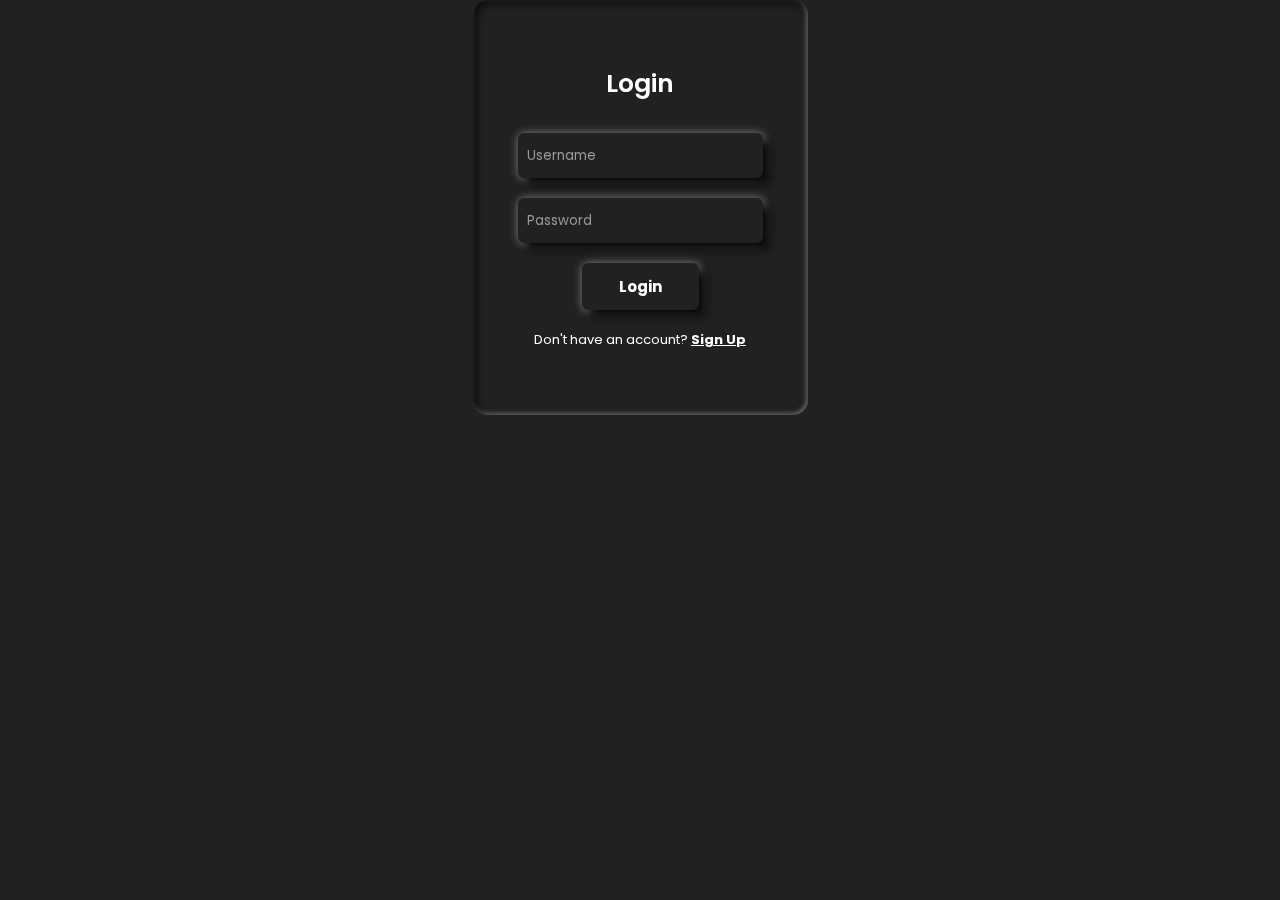
==== index.html @ 3ad21c8e "graphql beta" ====
<!DOCTYPE html>
<html lang="en">

<head>
    <meta charset="UTF-8">
    <link rel="stylesheet" href="css/main.css">
    <meta name="viewport" content="width=device-width, initial-scale=1.0">
    <script type="module" src="js/app.js" defer></script>
    <title>login - JWT</title>
</head>

<body>
    <main>
       
    </main>
</body>



</html>
---- css/main.css ----
@import url('https://fonts.googleapis.com/css2?family=Montserrat:ital,wght@0,100..900;1,100..900&display=swap');
@import url('https://fonts.googleapis.com/css2?family=Montserrat:ital,wght@0,100..900;1,100..900&family=Poppins:ital,wght@0,100;0,200;0,300;0,400;0,500;0,600;0,700;0,800;0,900;1,100;1,200;1,300;1,400;1,500;1,600;1,700;1,800;1,900&display=swap');
* {
    box-sizing: border-box;
    margin: 0;
    padding: 0;
    font-family: 'Poppins';
}

main {
    min-height: 100vh;
    background-color: #212121;
}

.container {
    display: flex;
    justify-content: center;
    align-items: center;
}

.form {
    display: flex;
    justify-content: center;
    align-items: center;
    transform-style: preserve-3d;
    transition: all 1s ease;
}

.form .form_front {
    display: flex;
    flex-direction: column;
    justify-content: center;
    align-items: center;
    gap: 20px;
    backface-visibility: hidden;
    padding: 65px 45px;
    border-radius: 15px;
    box-shadow: inset 2px 2px 10px rgba(0, 0, 0, 1),
        inset -1px -1px 5px rgba(255, 255, 255, 0.6);
}

.form .form_back {
    display: flex;
    flex-direction: column;
    justify-content: center;
    align-items: center;
    gap: 20px;
    position: absolute;
    backface-visibility: hidden;
    transform: rotateY(-180deg);
    padding: 65px 45px;
    border-radius: 15px;
    box-shadow: inset 2px 2px 10px rgba(0, 0, 0, 1),
        inset -1px -1px 5px rgba(255, 255, 255, 0.6);
}

.form_details {
    font-size: 25px;
    font-weight: 600;
    padding-bottom: 10px;
    color: white;
}

.input {
    width: 245px;
    min-height: 45px;
    color: #fff;
    outline: none;
    transition: 0.35s;
    padding: 0px 7px;
    background-color: #212121;
    border-radius: 6px;
    border: 2px solid #212121;
    box-shadow: 6px 6px 10px rgba(0, 0, 0, 1),
        1px 1px 10px rgba(255, 255, 255, 0.6);
}

.input::placeholder {
    color: #999;
}

.input:focus.input::placeholder {
    transition: 0.3s;
    opacity: 0;
}

.input:focus {
    transform: scale(1.05);
    box-shadow: 6px 6px 10px rgba(0, 0, 0, 1),
        1px 1px 10px rgba(255, 255, 255, 0.6),
        inset 2px 2px 10px rgba(0, 0, 0, 1),
        inset -1px -1px 5px rgba(255, 255, 255, 0.6);
}

.btn {
    padding: 10px 35px;
    cursor: pointer;
    background-color: #212121;
    border-radius: 6px;
    border: 2px solid #212121;
    box-shadow: 6px 6px 10px rgba(0, 0, 0, 1),
        1px 1px 10px rgba(255, 255, 255, 0.6);
    color: #fff;
    font-size: 15px;
    font-weight: bold;
    transition: 0.35s;
}

.btn:hover {
    transform: scale(1.05);
    box-shadow: 6px 6px 10px rgba(0, 0, 0, 1),
        1px 1px 10px rgba(255, 255, 255, 0.6),
        inset 2px 2px 10px rgba(0, 0, 0, 1),
        inset -1px -1px 5px rgba(255, 255, 255, 0.6);
}

.btn:focus {
    transform: scale(1.05);
    box-shadow: 6px 6px 10px rgba(0, 0, 0, 1),
        1px 1px 10px rgba(255, 255, 255, 0.6),
        inset 2px 2px 10px rgba(0, 0, 0, 1),
        inset -1px -1px 5px rgba(255, 255, 255, 0.6);
}

.form .switch {
    font-size: 13px;
    color: white;
}

.form .switch .signup_tog {
    font-weight: 700;
    cursor: pointer;
    text-decoration: underline;
}

.container #signup_toggle {
    display: none;
}

.container #signup_toggle:checked+.form {
    transform: rotateY(-180deg);
}

custom-dashboard {
    color: beige;
    width: 100%;
    min-height: 100vh;
    display: flex;
    justify-content: space-between;
    align-items: center;
    flex-wrap: wrap;
}

custom-user-info {
    width: 420px;
    z-index: 10;
    border: 1px solid rgb(61, 106, 255);
    padding: 10px;
    border-radius: 30px;
    background: #212121;
    box-shadow: 15px 15px 30px rgb(25, 25, 25),
        -15px -15px 30px rgb(60, 60, 60);
}

custom-user-info h1 {
    font-size: 1.3em;
    text-align: center;
    padding: 10px;
}

custom-user-info p {
    margin: 5px;
    color: #faaa32;
}

custom-user-info strong {
    margin: 5px;
    color: #3EFA7D;
}

#chartChoice {
    display: flex;
    height: 30px;
    width: 70px;
    margin: auto;
}

#chartChoice span:nth-child(1) {
    background-color: #faaa32;
    width: 50%;
    display: inline-block;
}

#chartChoice span:nth-child(2) {
    display: inline-block;
    width: 50%;
    background-color: #3EFA7D;
}

#svgContainer {
    display: flex;
}

pie-chart {
    position: absolute;
    transition: all .7s;
}

point-chart {
    position: absolute;
    transition: all .7s;
}

pie-chart svg {
    width: 200px;
    height: 200px;
}

point-chart svg {
    width: 300px;
    height: 300px;
}


.bulle {
    position: absolute;
    background-color: beige;
    padding: 10px;
    margin-left: 10px;
    width: 200px;
    height: fit-content;
    color: #030303;
    font-size: .8em;
    border-radius: 10px;
}

#logout {
    position: relative;
    padding: 10px 20px;
    border-radius: 7px;
    border: 1px solid rgb(61, 106, 255);
    font-size: 14px;
    text-transform: uppercase;
    font-weight: 600;
    letter-spacing: 2px;
    background: transparent;
    color: #fff;
    overflow: hidden;
    box-shadow: 0 0 0 0 transparent;
    -webkit-transition: all 0.2s ease-in;
    -moz-transition: all 0.2s ease-in;
    transition: all 0.2s ease-in;
}

#logout:hover {
    background: rgb(61, 106, 255);
    box-shadow: 0 0 30px 5px rgba(0, 142, 236, 0.815);
    -webkit-transition: all 0.2s ease-out;
    -moz-transition: all 0.2s ease-out;
    transition: all 0.2s ease-out;
}

#logout:hover::before {
    -webkit-animation: sh02 0.5s 0s linear;
    -moz-animation: sh02 0.5s 0s linear;
    animation: sh02 0.5s 0s linear;
}

#logout::before {
    content: '';
    display: block;
    width: 0px;
    height: 86%;
    position: absolute;
    top: 7%;
    left: 0%;
    opacity: 0;
    background: #fff;
    box-shadow: 0 0 50px 30px #fff;
    -webkit-transform: skewX(-20deg);
    -moz-transform: skewX(-20deg);
    -ms-transform: skewX(-20deg);
    -o-transform: skewX(-20deg);
    transform: skewX(-20deg);
}

@keyframes sh02 {
    from {
        opacity: 0;
        left: 0%;
    }

    50% {
        opacity: 1;
    }

    to {
        opacity: 0;
        left: 100%;
    }
}

#logout:active {
    box-shadow: 0 0 0 0 transparent;
    -webkit-transition: box-shadow 0.2s ease-in;
    -moz-transition: box-shadow 0.2s ease-in;
    transition: box-shadow 0.2s ease-in;
}

#up span {
    display: inline-block;
    width: 10px;
    height: 10px;
    background-color: #FAAA32;
}

#down span {
    display: inline-block;
    width: 10px;
    height: 10px;

    background-color: #3EFA7D;
}
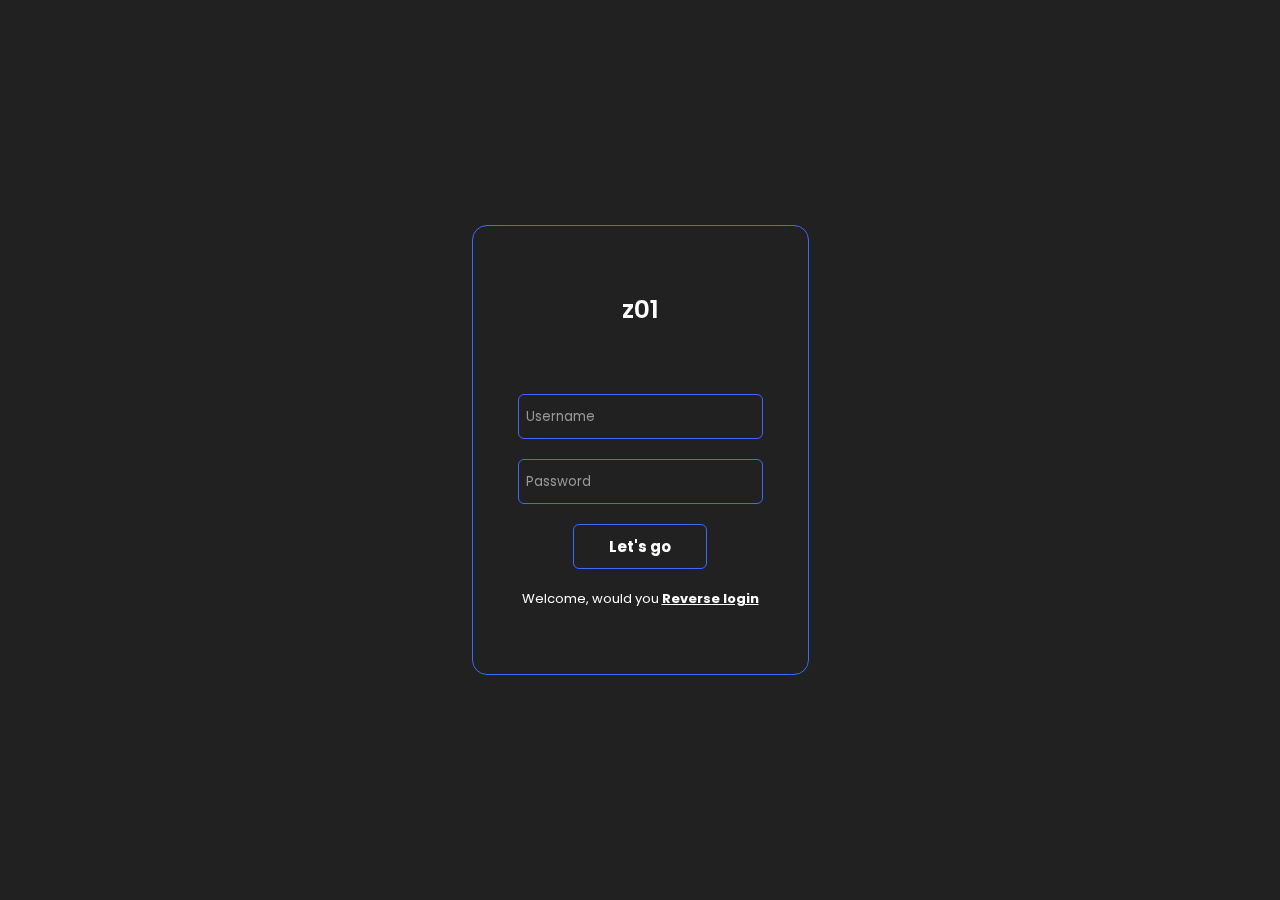
==== commit aa608257: "graphql beta" ====
--- a/index.html
+++ b/index.html
@@ -10,11 +10,13 @@
 </head>
 
 <body>
+    <header>
+        
+    </header>
     <main>
        
     </main>
 </body>
 
 
-
 </html>--- a/css/main.css
+++ b/css/main.css
@@ -1,5 +1,6 @@
 @import url('https://fonts.googleapis.com/css2?family=Montserrat:ital,wght@0,100..900;1,100..900&display=swap');
 @import url('https://fonts.googleapis.com/css2?family=Montserrat:ital,wght@0,100..900;1,100..900&family=Poppins:ital,wght@0,100;0,200;0,300;0,400;0,500;0,600;0,700;0,800;0,900;1,100;1,200;1,300;1,400;1,500;1,600;1,700;1,800;1,900&display=swap');
+
 * {
     box-sizing: border-box;
     margin: 0;
@@ -8,11 +9,26 @@
 }
 
 main {
-    min-height: 100vh;
+
     background-color: #212121;
 }
 
+header {
+    display: flex;
+    padding: 0 10px;
+    justify-content: space-between;
+    align-items: center;
+    background: linear-gradient(to bottom, #000, #212121);
+}
+
+header img {
+    height: 10vh;
+}
+
+
+
 .container {
+    height: 100vh;
     display: flex;
     justify-content: center;
     align-items: center;
@@ -27,6 +43,8 @@
 }
 
 .form .form_front {
+    border: 1px solid rgb(61, 106, 255);
+
     display: flex;
     flex-direction: column;
     justify-content: center;
@@ -35,8 +53,16 @@
     backface-visibility: hidden;
     padding: 65px 45px;
     border-radius: 15px;
-    box-shadow: inset 2px 2px 10px rgba(0, 0, 0, 1),
-        inset -1px -1px 5px rgba(255, 255, 255, 0.6);
+    /* box-shadow: inset 2px 2px 10px rgba(0, 0, 0, 1),
+        inset -1px -1px 5px rgba(255, 255, 255, 0.6); */
+}
+
+.form .form_front p {
+    transition: .7s all;
+    /* visibility: hidden; */
+    opacity: 0;
+    color: red;
+    text-align: center;
 }
 
 .form .form_back {
@@ -57,7 +83,7 @@
 .form_details {
     font-size: 25px;
     font-weight: 600;
-    padding-bottom: 10px;
+    /* padding-bottom: 10px; */
     color: white;
 }
 
@@ -71,8 +97,10 @@
     background-color: #212121;
     border-radius: 6px;
     border: 2px solid #212121;
-    box-shadow: 6px 6px 10px rgba(0, 0, 0, 1),
-        1px 1px 10px rgba(255, 255, 255, 0.6);
+    border: 1px solid rgb(61, 106, 255);
+
+    /* box-shadow: 6px 6px 10px rgba(0, 0, 0, 1),
+        1px 1px 10px rgba(255, 255, 255, 0.6); */
 }
 
 .input::placeholder {
@@ -98,8 +126,10 @@
     background-color: #212121;
     border-radius: 6px;
     border: 2px solid #212121;
-    box-shadow: 6px 6px 10px rgba(0, 0, 0, 1),
-        1px 1px 10px rgba(255, 255, 255, 0.6);
+    border: 1px solid rgb(61, 106, 255);
+
+    /* box-shadow: 6px 6px 10px rgba(0, 0, 0, 1),
+        1px 1px 10px rgba(255, 255, 255, 0.6); */
     color: #fff;
     font-size: 15px;
     font-weight: bold;
@@ -144,7 +174,7 @@
 custom-dashboard {
     color: beige;
     width: 100%;
-    min-height: 100vh;
+    min-height: 90vh;
     display: flex;
     justify-content: space-between;
     align-items: center;
@@ -152,6 +182,7 @@
 }
 
 custom-user-info {
+    margin-left: 15px;
     width: 420px;
     z-index: 10;
     border: 1px solid rgb(61, 106, 255);
@@ -162,7 +193,7 @@
         -15px -15px 30px rgb(60, 60, 60);
 }
 
-custom-user-info h1 {
+h1 {
     font-size: 1.3em;
     text-align: center;
     padding: 10px;
@@ -204,20 +235,30 @@
 pie-chart {
     position: absolute;
     transition: all .7s;
+    margin-left: 15px;
+    width: 420px;
+    height: 340px;
 }
 
 point-chart {
     position: absolute;
     transition: all .7s;
+    margin-left: 15px;
+    width: 420px;
+    height: 340px;
 }
 
 pie-chart svg {
+    display: block;
+    margin: auto;
     width: 200px;
     height: 200px;
 }
 
 point-chart svg {
-    width: 300px;
+    display: block;
+    margin: auto;
+    width: 400px;
     height: 300px;
 }
 
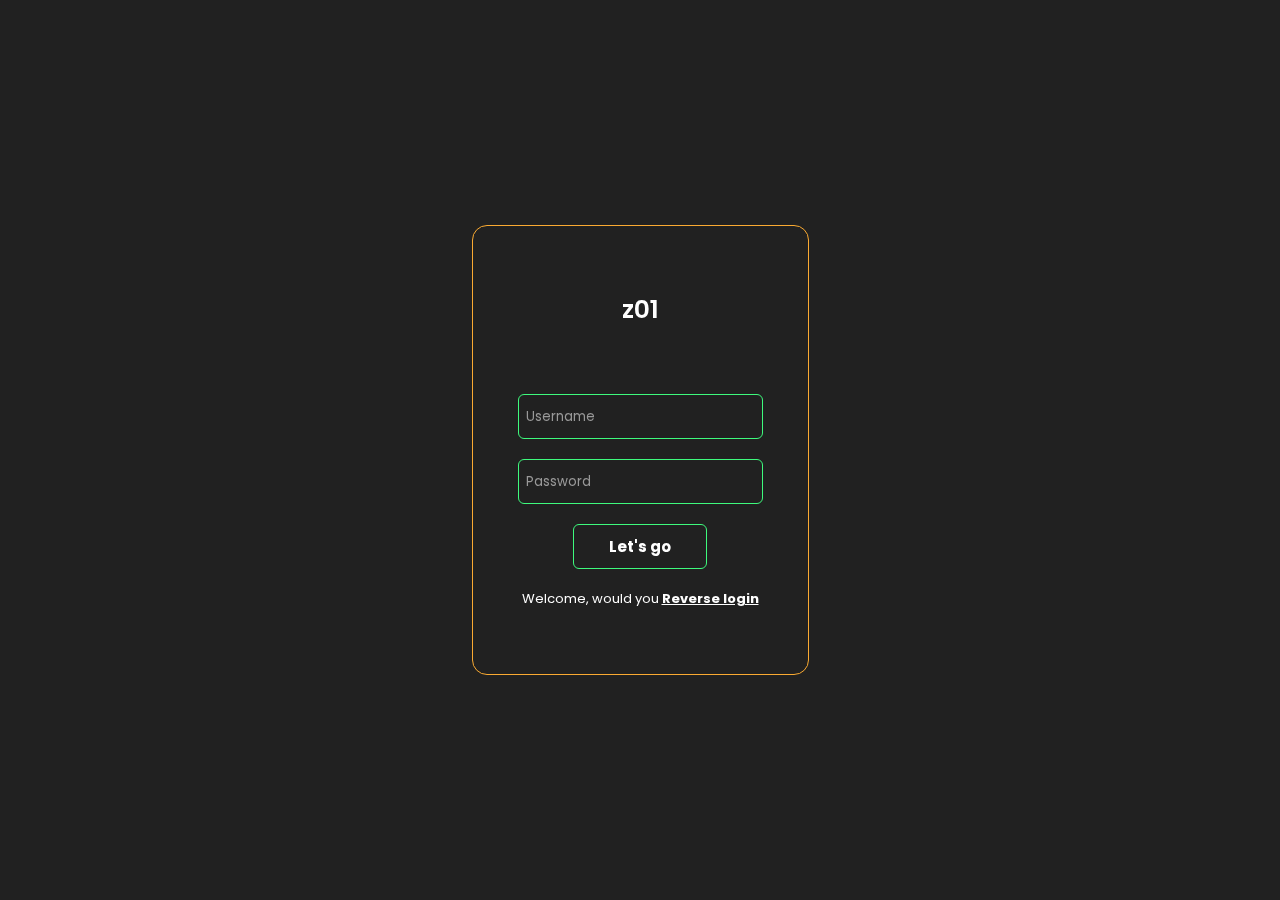
==== commit 162f6abe: "ajustement bug" ====
--- a/index.html
+++ b/index.html
@@ -6,13 +6,10 @@
     <link rel="stylesheet" href="css/main.css">
     <meta name="viewport" content="width=device-width, initial-scale=1.0">
     <script type="module" src="js/app.js" defer></script>
-    <title>login - JWT</title>
+    <title>z01-Profile</title>
 </head>
 
 <body>
-    <header>
-        
-    </header>
     <main>
        
     </main>
--- a/css/main.css
+++ b/css/main.css
@@ -13,20 +13,6 @@
     background-color: #212121;
 }
 
-header {
-    display: flex;
-    padding: 0 10px;
-    justify-content: space-between;
-    align-items: center;
-    background: linear-gradient(to bottom, #000, #212121);
-}
-
-header img {
-    height: 10vh;
-}
-
-
-
 .container {
     height: 100vh;
     display: flex;
@@ -43,7 +29,7 @@
 }
 
 .form .form_front {
-    border: 1px solid rgb(61, 106, 255);
+    border: 1px solid #FAAA32;
 
     display: flex;
     flex-direction: column;
@@ -66,6 +52,7 @@
 }
 
 .form .form_back {
+    border: 1px solid #3EFA7D;
     display: flex;
     flex-direction: column;
     justify-content: center;
@@ -97,7 +84,7 @@
     background-color: #212121;
     border-radius: 6px;
     border: 2px solid #212121;
-    border: 1px solid rgb(61, 106, 255);
+    border: 1px solid #3EFA7D;
 
     /* box-shadow: 6px 6px 10px rgba(0, 0, 0, 1),
         1px 1px 10px rgba(255, 255, 255, 0.6); */
@@ -126,7 +113,7 @@
     background-color: #212121;
     border-radius: 6px;
     border: 2px solid #212121;
-    border: 1px solid rgb(61, 106, 255);
+    border: 1px solid #3EFA7D;
 
     /* box-shadow: 6px 6px 10px rgba(0, 0, 0, 1),
         1px 1px 10px rgba(255, 255, 255, 0.6); */
@@ -171,26 +158,55 @@
     transform: rotateY(-180deg);
 }
 
+/* grid element  */
+
 custom-dashboard {
     color: beige;
     width: 100%;
-    min-height: 90vh;
-    display: flex;
-    justify-content: space-between;
-    align-items: center;
-    flex-wrap: wrap;
-}
+    height: 100vh;
+
+    display: grid;
+    grid-template-columns: repeat(4, minmax(250px, 1fr));
+    grid-template-rows: repeat(3, 1fr);
+    grid-auto-flow: dense;
+    gap: 5px;
+}
+
+custom-dashboard > div {
+    overflow-x: scroll;
+    overflow-y: scroll;
+    border: 1px solid #fff;
+}
+
+.layer_1 {
+    grid-row: 1/3;
+    display: flex;
+}
+
+.layer_6 {
+    grid-row: 2/4;
+    grid-column: 2/4;
+}
+
+.layer_8 {
+    position: relative;
+}
+
+/* final of grid element  */
+
 
 custom-user-info {
-    margin-left: 15px;
-    width: 420px;
+    background: radial-gradient(circle 280px at 0% 0%, #444444, #212121);
+    flex-grow: 1;
     z-index: 10;
-    border: 1px solid rgb(61, 106, 255);
-    padding: 10px;
-    border-radius: 30px;
-    background: #212121;
-    box-shadow: 15px 15px 30px rgb(25, 25, 25),
-        -15px -15px 30px rgb(60, 60, 60);
+    padding: 5px;
+    width: 100%;
+    display: flex;
+}
+
+.user-info-container {
+    display: grid;
+    grid-template-rows: repeat(10,1fr);
 }
 
 h1 {
@@ -202,11 +218,17 @@
 custom-user-info p {
     margin: 5px;
     color: #faaa32;
+    white-space: nowrap;
+    overflow-x: scroll;
 }
 
 custom-user-info strong {
     margin: 5px;
     color: #3EFA7D;
+}
+
+.user-info {
+    flex-grow: 1;
 }
 
 #chartChoice {
@@ -228,58 +250,108 @@
     background-color: #3EFA7D;
 }
 
-#svgContainer {
-    display: flex;
+#svgContainer .bulle {
+    /* display: flex; */
+    position: absolute;
+    top: 50px;
+    right: 0;
 }
 
 pie-chart {
-    position: absolute;
+    background: radial-gradient(circle 280px at 0% 0%, #444444, #212121);
     transition: all .7s;
-    margin-left: 15px;
-    width: 420px;
-    height: 340px;
+    width: 100%;
 }
 
 point-chart {
-    position: absolute;
+    position: relative;
+    background: radial-gradient(circle 280px at 0% 0%, #444444, #212121);
     transition: all .7s;
-    margin-left: 15px;
-    width: 420px;
-    height: 340px;
+    z-index: 10;
+    width: 100%;
+}
+
+stick-chart {
+    position: relative;
+    width: 100%;
+    border-radius: 30px;
 }
 
 pie-chart svg {
     display: block;
     margin: auto;
-    width: 200px;
-    height: 200px;
 }
 
 point-chart svg {
     display: block;
+    margin: 10px auto;
+}
+
+stick-chart h1 {
+    margin: 10px 0;
+}
+
+stick-chart svg {
+    display: block;
     margin: auto;
-    width: 400px;
-    height: 300px;
-}
-
+    height: 270px;
+}
+
+stick-chart svg rect {
+    fill: #FAAA32;
+}
+
+#libelle {
+    margin: auto;
+    display: flex;
+    justify-content: space-between;
+
+}
+
+#libelle span {
+    display: inline-block;
+    writing-mode: vertical-lr;
+    font-size: .9em;
+    padding: 0;
+    margin: 0;
+}
 
 .bulle {
+    z-index: 11;
     position: absolute;
-    background-color: beige;
+    bottom: 0;
+    top: 0;
+    background-color: #212121;
+    box-shadow: #999 1px -1px 7px;
     padding: 10px;
     margin-left: 10px;
     width: 200px;
     height: fit-content;
-    color: #030303;
+    color: #FAAA32;
     font-size: .8em;
     border-radius: 10px;
+    overflow: hidden;
+    animation: bulleAnimate 300ms ease-out;
+}
+
+.bulle strong {
+    color: #3EFA7D;
+}
+
+@keyframes bulleAnimate {
+    0% {
+        opacity: 0;
+    }
+    100% {
+        opacity: 1;
+    }
 }
 
 #logout {
     position: relative;
     padding: 10px 20px;
     border-radius: 7px;
-    border: 1px solid rgb(61, 106, 255);
+    border: 1px solid #3EFA7D;
     font-size: 14px;
     text-transform: uppercase;
     font-weight: 600;
@@ -294,8 +366,8 @@
 }
 
 #logout:hover {
-    background: rgb(61, 106, 255);
-    box-shadow: 0 0 30px 5px rgba(0, 142, 236, 0.815);
+    background: #faaa32;
+    box-shadow: 0 0 30px 5px #faaa32cc;
     -webkit-transition: all 0.2s ease-out;
     -moz-transition: all 0.2s ease-out;
     transition: all 0.2s ease-out;
@@ -348,6 +420,14 @@
     transition: box-shadow 0.2s ease-in;
 }
 
+#up {
+    margin-top: 10px;
+}
+
+#up, #down {
+    margin-left: 5px;
+}
+
 #up span {
     display: inline-block;
     width: 10px;
@@ -361,4 +441,124 @@
     height: 10px;
 
     background-color: #3EFA7D;
+}
+
+/* card for level and for xp  */
+
+.outer {
+    width: 100%;
+    height: 100%;
+    border-radius: 10px;
+    padding: 1px;
+    background: radial-gradient(circle 230px at 0% 0%, #ffffff, #212121);
+    position: relative;
+}
+
+.dot {
+    width: 5px;
+    aspect-ratio: 1;
+    position: absolute;
+    background-color: #3EFA7D;
+    box-shadow: 0 0 10px #FAAA32;
+    border-radius: 100px;
+    z-index: 2;
+    right: 10%;
+    top: 10%;
+    animation: moveDot 6s linear infinite;
+}
+
+@keyframes moveDot {
+
+    0%,
+    100% {
+        top: 10%;
+        right: 10%;
+    }
+
+    25% {
+        top: 10%;
+        right: calc(100% - 35px);
+    }
+
+    50% {
+        top: calc(100% - 30px);
+        right: calc(100% - 35px);
+    }
+
+    75% {
+        top: calc(100% - 30px);
+        right: 10%;
+    }
+}
+
+.card {
+    z-index: 1;
+    width: 100%;
+    height: 100%;
+    border-radius: 9px;
+    border: solid 1px #212121;
+    background-size: 20px 20px;
+    background: radial-gradient(circle 280px at 0% 0%, #444444, #212121);
+    display: flex;
+    align-items: center;
+    justify-content: center;
+    position: relative;
+    flex-direction: column;
+    color: #fff;
+}
+
+.card .text {
+    font-weight: bolder;
+    font-size: 4rem;
+    background: #FAAA32;
+    background-clip: text;
+    color: transparent;
+}
+
+.layer_3 .text {
+    background: #3EFA7D;
+    background-clip: text;
+} 
+
+.line {
+    width: 100%;
+    height: 1px;
+    position: absolute;
+    background-color: #FAAA32;
+}
+
+.topl {
+    top: 10%;
+    background: linear-gradient(90deg, #f3c37a 30%, #FAAA32 70%);
+}
+
+.bottoml {
+    bottom: 10%;
+}
+
+.leftl {
+    left: 10%;
+    width: 1px;
+    height: 100%;
+    background: linear-gradient(180deg, #f3c37a 30%, #faaa32 70%);
+}
+
+.rightl {
+    right: 10%;
+    width: 1px;
+    height: 100%;
+}
+/*ENNNNDDDDD card for level and for xp  */
+
+custom-logo img {
+    display: block;
+    margin: auto;
+}
+
+custom-logout {
+    display: flex;
+    align-items: center;
+    justify-content: center;
+    height: 100%;
+    width: 100%;
 }